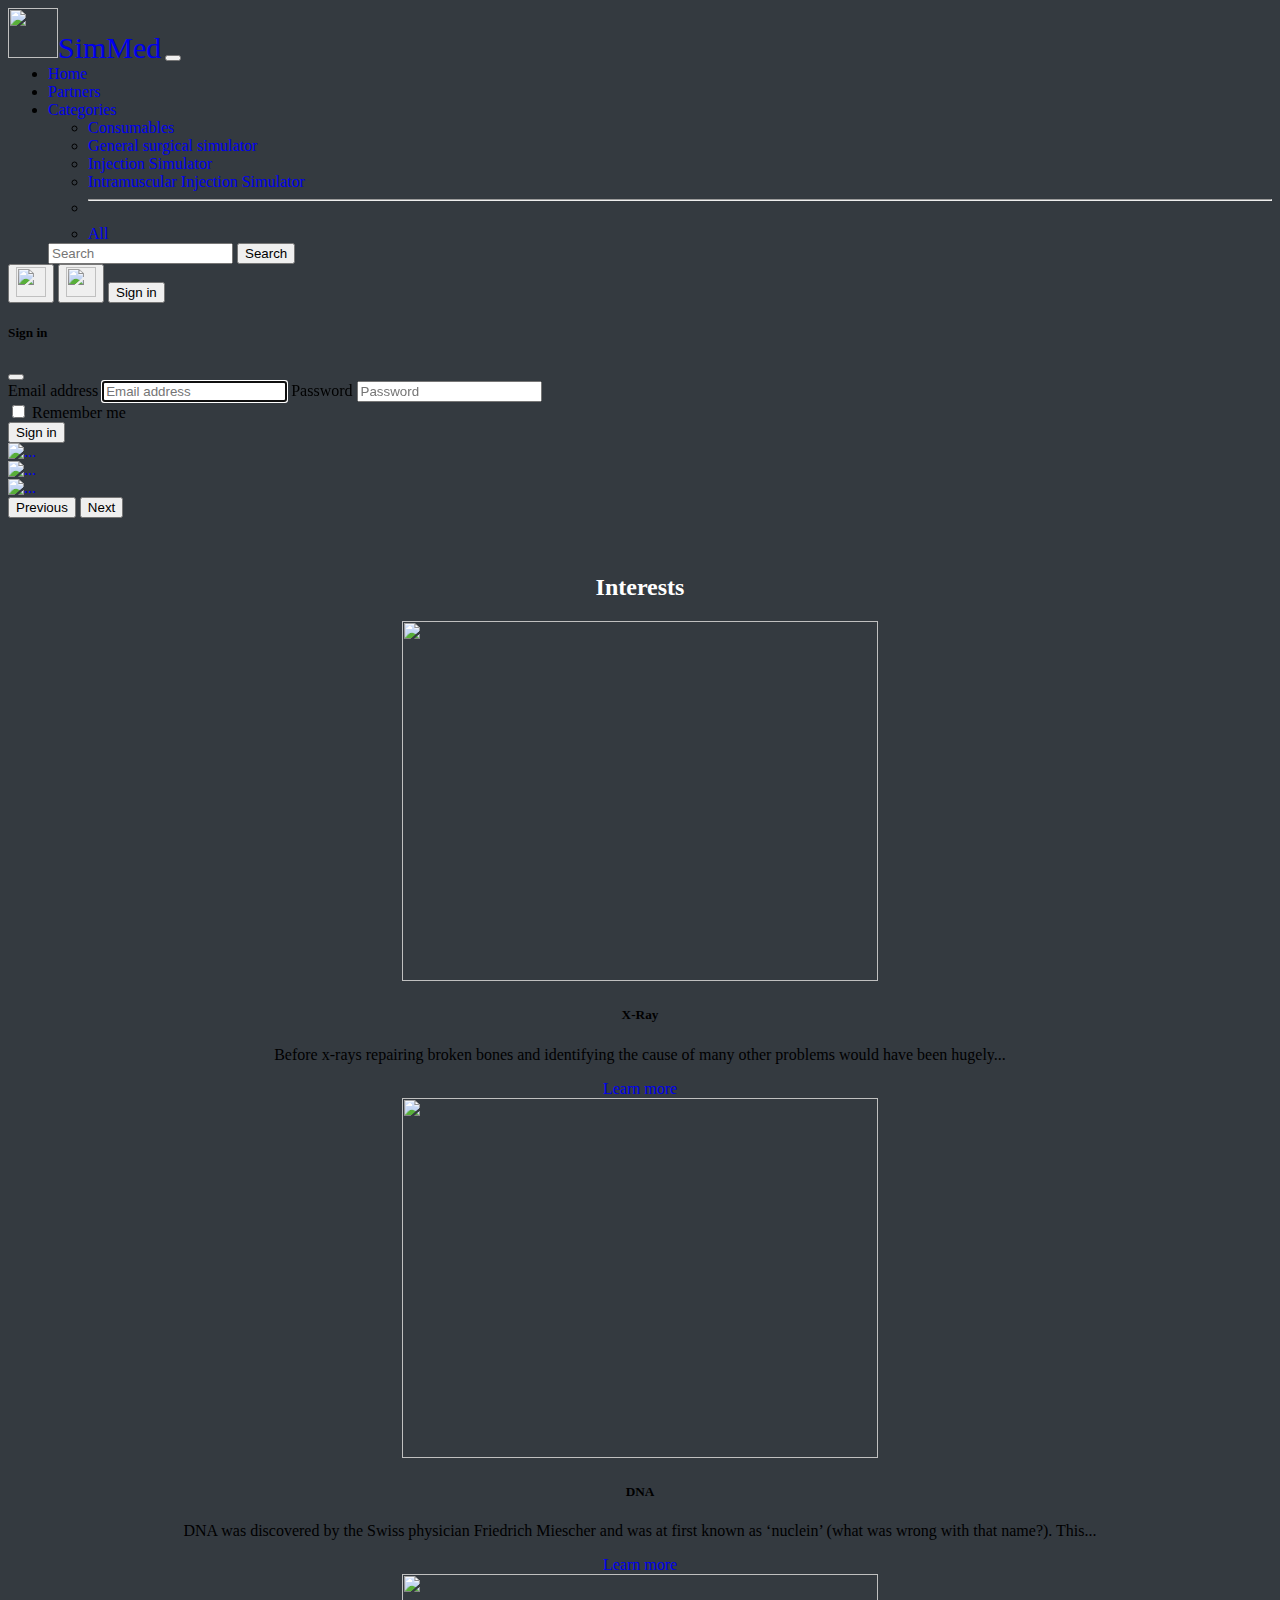
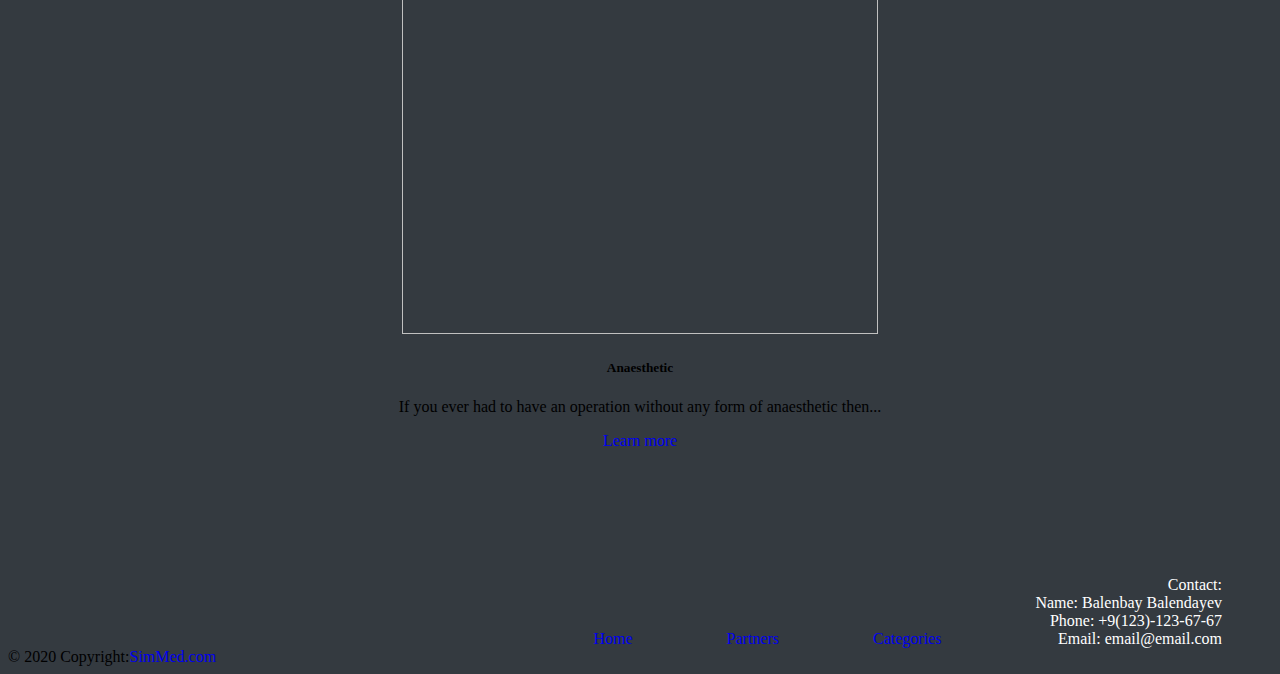
==== index.html @ e4a30959 "Add files via upload" ====
<!doctype html>
<html lang="en">
  <head>
    <!-- Required meta tags -->
    <meta charset="utf-8">
    <meta name="viewport" content="width=device-width, initial-scale=1">

    <!-- Bootstrap CSS -->
    <link href="https://cdn.jsdelivr.net/npm/bootstrap@5.0.0/dist/css/bootstrap.min.css" rel="stylesheet" integrity="sha384-wEmeIV1mKuiNpC+IOBjI7aAzPcEZeedi5yW5f2yOq55WWLwNGmvvx4Um1vskeMj0" crossorigin="anonymous">
<link rel="stylesheet" href="style.css">
    <title>SimMed</title>
  </head>
  <body>
    <nav class="navbar navbar-expand-lg navbar-light bg-light">
    <div class="container-fluid">
      <a class="navbar-brand" href="index.html"><img id="icon-brand" src="https://encrypted-tbn0.gstatic.com/images?q=tbn:ANd9GcRfLT7TFVAue_x-1IlHAdpSLR3MbMp24pKjVZt7WL1qqVwfVoqlmkmnISoPPYpvYTz-2i0&usqp=CAU">SimMed</a>
      <button class="navbar-toggler" type="button" data-bs-toggle="collapse" data-bs-target="#navbarSupportedContent" aria-controls="navbarSupportedContent" aria-expanded="false" aria-label="Toggle navigation">
        <span class="navbar-toggler-icon"></span>
      </button>
      <div class="collapse navbar-collapse" id="navbarSupportedContent">
        <ul class="navbar-nav me-auto mb-2 mb-lg-0">
          <li class="nav-item">
            <a class="nav-link active" aria-current="page" href="#index.html">Home</a>
          </li>
          <li class="nav-item">
            <a class="nav-link" href="partners.html">Partners</a>
          </li>
          <li class="nav-item dropdown">
            <a class="nav-link dropdown-toggle" href="categories.html" id="navbarDropdown" role="button" data-bs-toggle="dropdown" aria-expanded="false">Categories</a>
            <ul class="dropdown-menu" aria-labelledby="navbarDropdown">
              <li><a class="dropdown-item" href="categories.html">Consumables</a></li>
              <li><a class="dropdown-item" href="categories.html">General surgical simulator</a></li>
              <li><a class="dropdown-item" href="categories.html">Injection Simulator</a></li>
              <li><a class="dropdown-item" href="categories.html">Intramuscular Injection Simulator</a></li>
              <li><hr class="dropdown-divider"></li>
              <li><a class="dropdown-item" href="categories.html">All</a></li>
            </ul>
          </li>
          <form class="d-flex">
            <input class="form-control me-1" type="search" placeholder="Search" aria-label="Search">
            <button class="btn btn-outline-success" type="submit">Search</button>
          </form>
        </ul>
          <button type="button" class="btn"><a href="user.html"><img class="icon" src="http://cdn.onlinewebfonts.com/svg/download_353087.png"></a></button>
          <button type="button" class="btn"><a href="user.html"><img class="icon" src="https://b7.pngbarn.com/png/887/41/computer-icons-silhouette-silhouette-png-clip-art.png"></a></button>
          <button type="button" class="btn btn-outline-success" data-bs-toggle="modal" data-bs-target="#Modal">Sign in</button>
      </div>
    </div>
  </nav>

  <div class="modal fade" id="Modal" tabindex="-1" aria-labelledby="exampleModalLabel" aria-hidden="true">
    <div class="modal-dialog">
      <div class="modal-content">
        <div class="modal-header">
          <h5 class="modal-title" id="exampleModalLabel">Sign in</h5>
          <button type="button" class="btn-close" data-bs-dismiss="modal" aria-label="Close"></button>
        </div>
        <div class="modal-body">
          <form>
            <label for="inputEmail" class="sr-only">Email address</label>
      <input type="email" id="inputEmail" class="form-control" placeholder="Email address" required autofocus>
      <label for="inputPassword" class="sr-only">Password</label>
      <input type="password" id="inputPassword" class="form-control" placeholder="Password" required>
      <div class="checkbox mb-3">
        <label>
          <input type="checkbox" value="remember-me"> Remember me
        </label>
      </div>
      <button class="btn btn-outline-success" type="submit">Sign in</button>
          </form>
        </div>
      </div>
    </div>
  </div>


  <div id="carouselExampleFade" class="carousel slide carousel-fade" data-bs-ride="carousel">
  <div class="carousel-inner">
    <div class="carousel-item active">
      <a href="arm1.html"><img class="carousel-img"src="midterm material/Расходник для руки 1/DSC09141.jpg" class="d-block w-100" alt="...">
      </a>
    </div>
    <div class="carousel-item">
      <a href="arm-insection1.html"><img class="carousel-img"src="midterm material/Рука для вв инъекции/DSC09139.jpg" class="d-block w-100" alt="...">
      </a>
    </div>
    <div class="carousel-item">
      <a href="arm-insection2.html"><img class="carousel-img" src="midterm material/Рука для вк инъекции/DSC09152.jpg" class="d-block w-100" alt="...">
      </a>
    </div>
  </div>
  <button class="carousel-control-prev" type="button" data-bs-target="#carouselExampleFade" data-bs-slide="prev">
    <span class="carousel-control-prev-icon" aria-hidden="true"></span>
    <span class="visually-hidden">Previous</span>
  </button>
  <button class="carousel-control-next" type="button" data-bs-target="#carouselExampleFade" data-bs-slide="next">
    <span class="carousel-control-next-icon" aria-hidden="true"></span>
    <span class="visually-hidden">Next</span>
  </button>
</div>
<br>
<br>

<div class="box">
  <h2>Interests</h2>
  <div class="row">
    <div class="mb-3 col-sm-4">
        <div class="card">
    <img class="img" src="https://is2.ecplaza.com/ecplaza2/products/2/20/20f/786633385/medical-equipment-digital.jpg">
    <div class="card-body">
      <h5 class="card-title">X-Ray</h5>
      <p class="card-text"> Before x-rays repairing broken bones and identifying the cause of many other problems would have been hugely...</p>
      <a href="#" class="btn btn-dark">Learn more</a>
      </div>
    </div>
  </div>

    <div class="mb-3 col-sm-4">
      <div class="card">
    <img class="img" src="https://cdn.hipwallpaper.com/i/23/36/IaJRxV.jpg">
    <div class="card-body">
      <h5 class="card-title">DNA</h5>
      <p class="card-text"> DNA was discovered by the Swiss physician Friedrich Miescher and was at first known as ‘nuclein’ (what was wrong with that name?). This...</p>
      <a href="#" class="btn btn-dark">Learn more</a>
    </div>
    </div>
  </div>

    <div class="mb-3 col-sm-4">
      <div class="card">
        <img class="img" src="https://www.agarmy.com/wp-content/uploads/2015/10/steroids.jpg">
        <div class="card-body">
          <h5 class="card-title">Anaesthetic</h5>
          <p class="card-text">If you ever had to have an operation without any form of anaesthetic then...</p>
          <a href="#" class="btn btn-dark">Learn more</a>
        </div>
      </div>
    </div>

  </div>
</div>


<br><br><br><br><br><br><br>


<footer>
  <div class="bg-secondary">
    <menu>
      <ul>
        <ol><a class="text-white" href="index.html">Home</a></ol>
        <ol><a class="text-white" href="partners.html">Partners</a></ol>
        <ol><a class="text-white" href="categories.html">Categories</a></ol>
        <ol>
          Contact:<br>
          Name: Balenbay Balendayev <br>
          Phone: +9(123)-123-67-67 <br>
          Email: email@email.com <br>
        </ol>
      </ul>

    </menu>
  </div>

  <div class="text-center p-3 bg-light">© 2020 Copyright:<a class="text-dark" href="index.html">SimMed.com</a></div>
</footer>

 <script src="https://cdn.jsdelivr.net/npm/bootstrap@5.0.0/dist/js/bootstrap.bundle.min.js" integrity="sha384-p34f1UUtsS3wqzfto5wAAmdvj+osOnFyQFpp4Ua3gs/ZVWx6oOypYoCJhGGScy+8" crossorigin="anonymous"></script>
  </body>
</html>
---- style.css ----
.icon{
  width: 30px;
  height: 30px;
}
#icon-brand{
  width: 50px;
  height: 50px;
}
.navbar-brand{
  font-family: "Sofia", cursive;
  font-size: 30px;
}
.navbar{
  padding: 0px;
}
.carousel-img{
  width: 100%;
  height: 700px;
}
body{
  background-color: #343a40;
}
.container{
  align-items: center;
  text-align:center;
  background-image: url(https://cdn.hipwallpaper.com/i/5/42/lnCTvV.jpeg);
  background-size:contain;
  padding: 100px;
color: white;
}
.box{
  align-items: center;
  text-align:center;
}
.img{
  height: 360px;
  width: 476px;
}
.partners{
  height: 200px;
  width: 370px;
}

menu{
  margin: 0;
}
ul{
  margin: 0;

}
ol{
  text-align:right;
  margin-right: 50px;
  display: inline-block;
  color: white;
}
.bg-secondary{
  text-align: right;
}
h2{
  color: white;
}
h3{
  color: white;
}

.video-link{
  position: relative;
  left: 100px;
  top: 40px;
  height: 50px;
  width: 180px;
}
.link{
  position: absolute;
  top: 20%;

}
a{
  text-decoration: none;
}
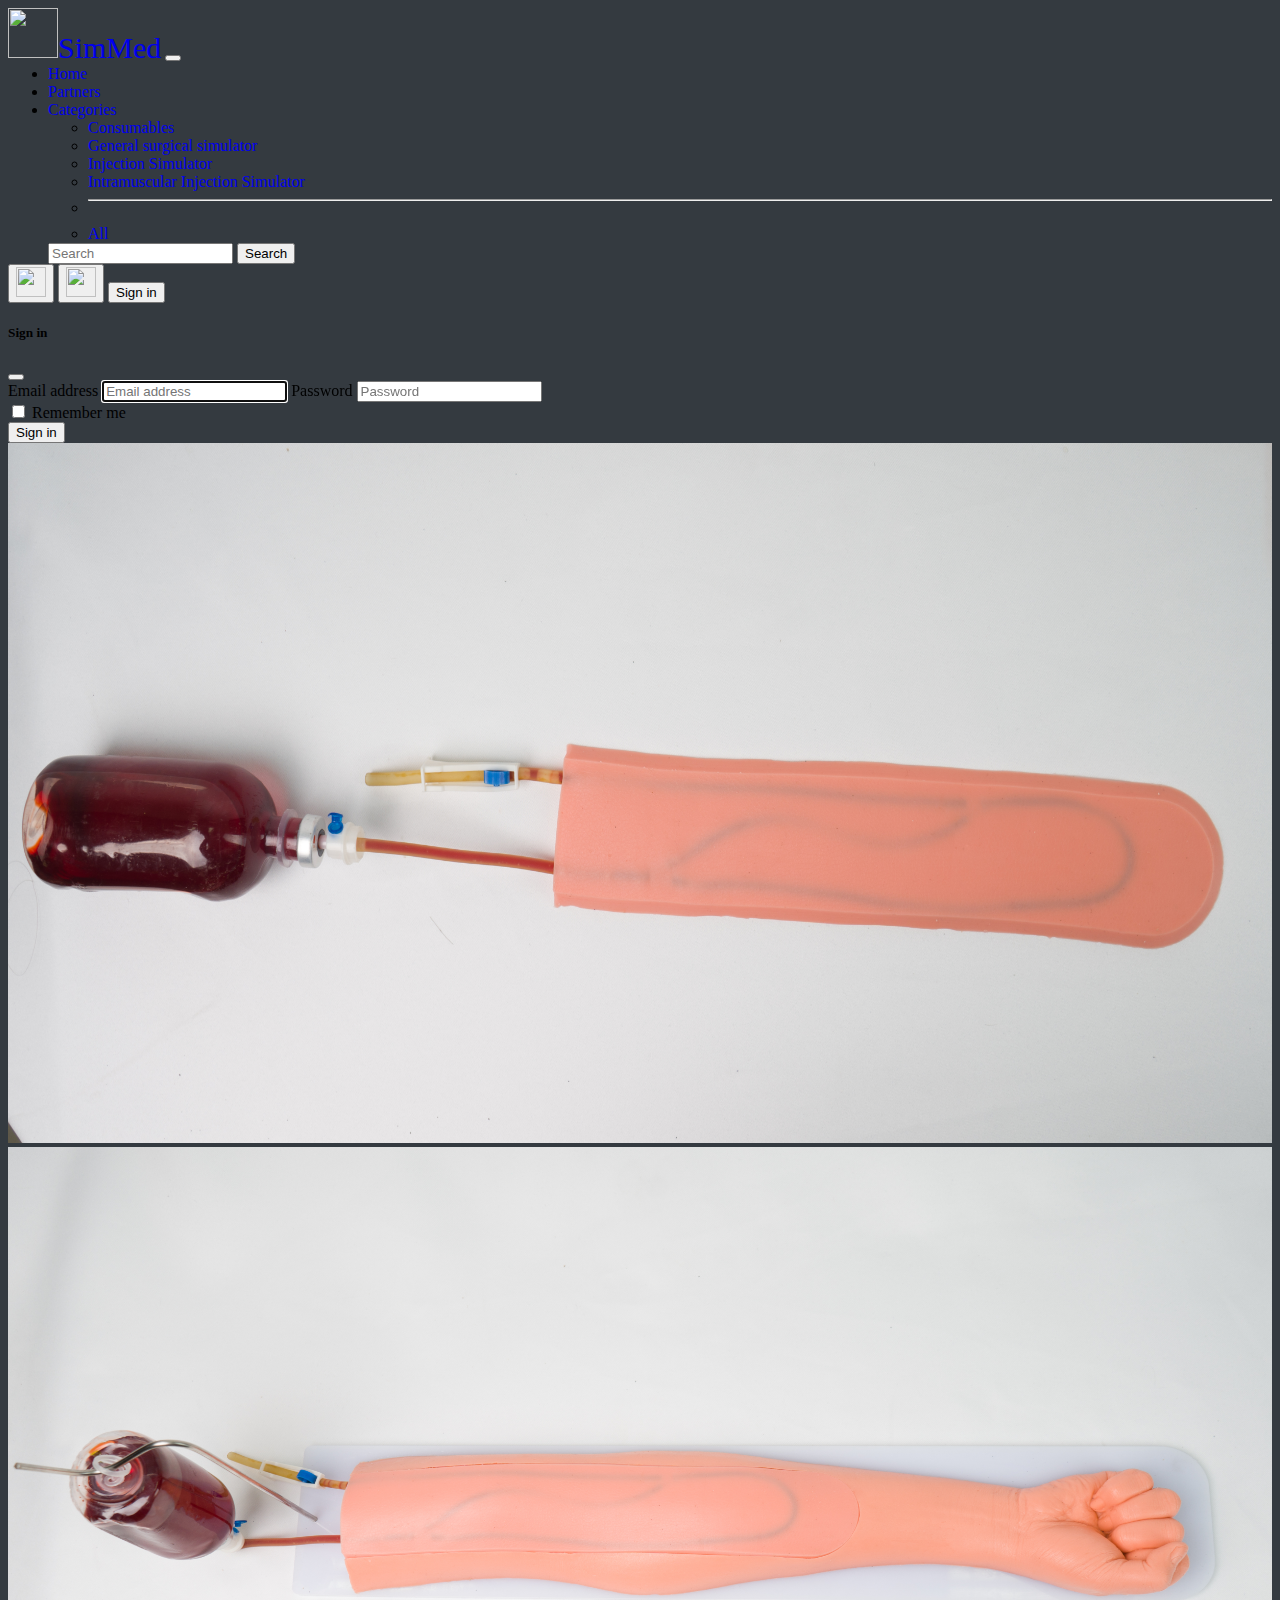
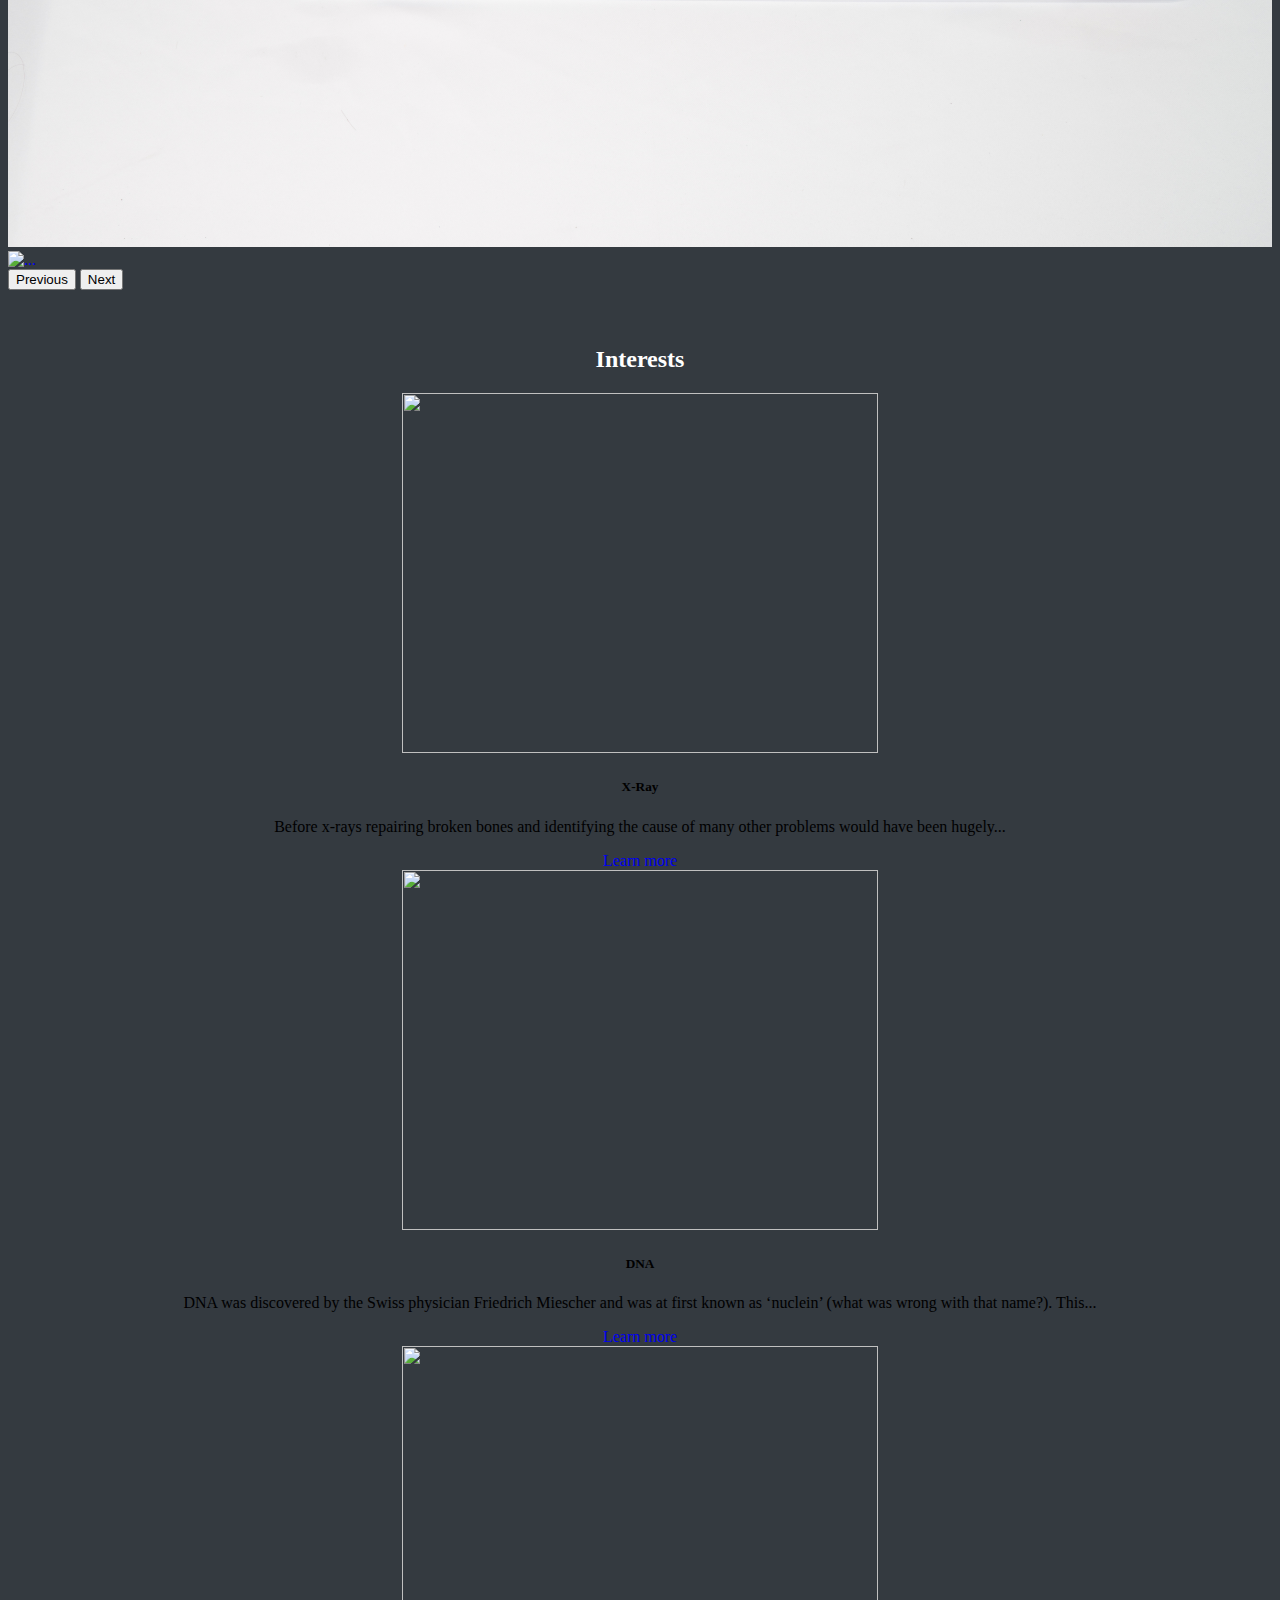
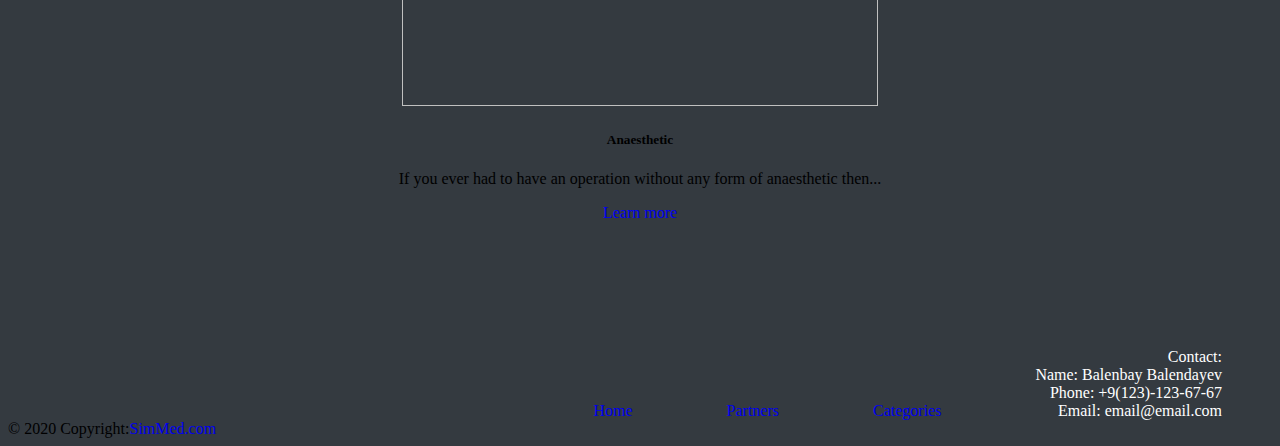
==== commit a94c1be6: "Add files via upload" ====
--- a/index.html
+++ b/index.html
@@ -77,15 +77,15 @@
   <div id="carouselExampleFade" class="carousel slide carousel-fade" data-bs-ride="carousel">
   <div class="carousel-inner">
     <div class="carousel-item active">
-      <a href="arm1.html"><img class="carousel-img"src="midterm material/Расходник для руки 1/DSC09141.jpg" class="d-block w-100" alt="...">
+      <a href="arm1.html"><img class="carousel-img"src="DSC09141.jpg" class="d-block w-100" alt="...">
       </a>
     </div>
     <div class="carousel-item">
-      <a href="arm-insection1.html"><img class="carousel-img"src="midterm material/Рука для вв инъекции/DSC09139.jpg" class="d-block w-100" alt="...">
+      <a href="arm-insection1.html"><img class="carousel-img"src="DSC09139.jpg" class="d-block w-100" alt="...">
       </a>
     </div>
     <div class="carousel-item">
-      <a href="arm-insection2.html"><img class="carousel-img" src="midterm material/Рука для вк инъекции/DSC09152.jpg" class="d-block w-100" alt="...">
+      <a href="arm-insection2.html"><img class="carousel-img" src="DSC09152.jpg" class="d-block w-100" alt="...">
       </a>
     </div>
   </div>
